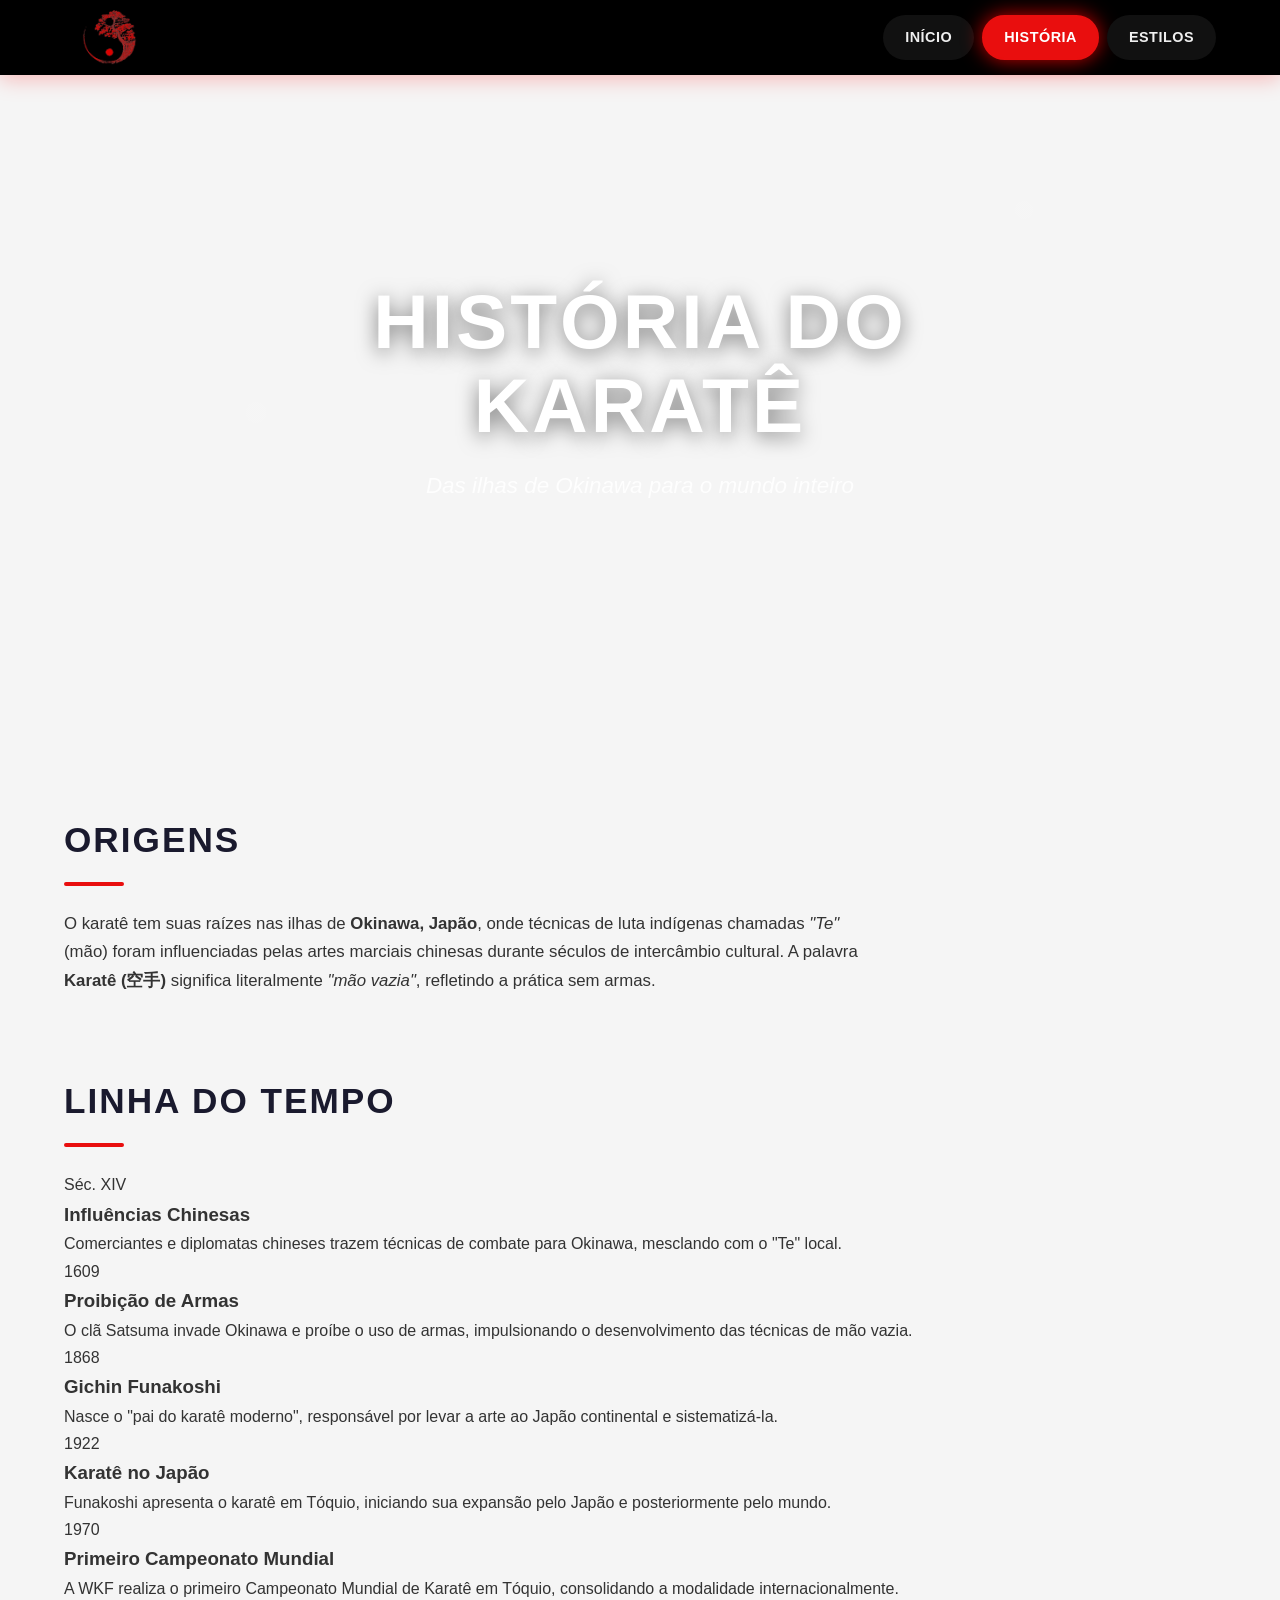
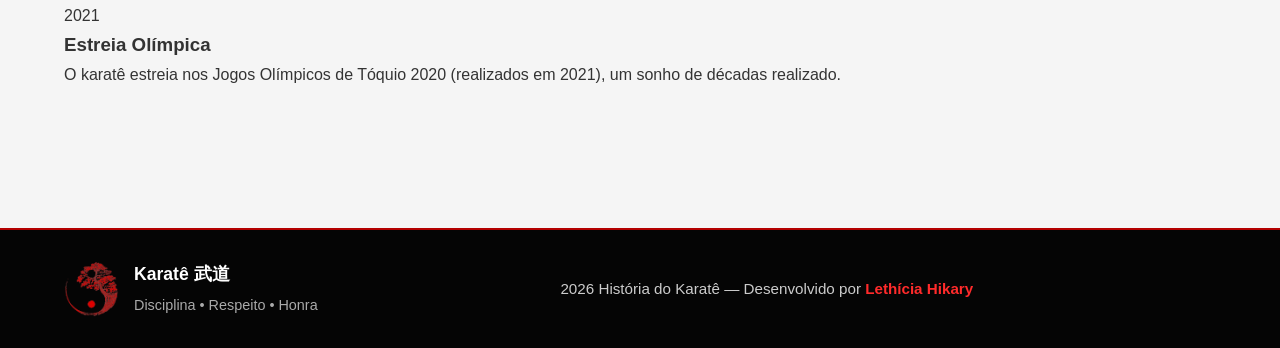
==== index2.html @ 3f2b0714 "Add files via upload" ====
<!DOCTYPE html>
<html lang="pt-BR">
<head>
  <meta charset="UTF-8" />
  <meta name="viewport" content="width=device-width, initial-scale=1.0"/>
  <title>História do Karatê</title>
  <link rel="stylesheet" href="style.css" />
  <link rel="stylesheet" href="https://cdnjs.cloudflare.com/ajax/libs/font-awesome/6.5.0/css/all.min.css"/>
</head>
<body>

  <header class="header">
   <a href="index.html" class="logo-btn">
  <img src="/img/logo.png" alt="Logo Karatê" class="logo-img">
</a>
    <nav class="nav">
      <a href="index.html" class="nav-link">Início</a>
      <a href="index2.html" class="nav-link active">História</a>
      <a href="index3.html" class="nav-link">Estilos</a>
    </nav>
  </header>
  <section class="banner banner-historia">
    <video autoplay muted loop playsinline class="video-bg">
        <source src="/6.mp4" type="video/mp4">
    </video>
    <div class="banner-overlay">
      <h1 class="banner-title">História do Karatê</h1>
      <p class="banner-subtitle">Das ilhas de Okinawa para o mundo inteiro</p>
    </div>
  </section>
  <main class="content-wrapper">
    <div class="content-area">

      <section class="intro-section">
        <h2 class="section-title">Origens</h2>
        <div class="divider"></div>
        <p>
          O karatê tem suas raízes nas ilhas de <strong>Okinawa, Japão</strong>, onde técnicas de luta
          indígenas chamadas <em>"Te"</em> (mão) foram influenciadas pelas artes marciais chinesas
          durante séculos de intercâmbio cultural. A palavra <strong>Karatê (空手)</strong> significa
          literalmente <em>"mão vazia"</em>, refletindo a prática sem armas.
        </p>
      </section>

      <section class="timeline-section">
        <h2 class="section-title">Linha do Tempo</h2>
        <div class="divider"></div>
        <div class="timeline">
          <div class="timeline-item">
            <div class="timeline-year">Séc. XIV</div>
            <div class="timeline-content">
              <h3>Influências Chinesas</h3>
              <p>Comerciantes e diplomatas chineses trazem técnicas de combate para Okinawa, mesclando com o "Te" local.</p>
            </div>
          </div>
          <div class="timeline-item">
            <div class="timeline-year">1609</div>
            <div class="timeline-content">
              <h3>Proibição de Armas</h3>
              <p>O clã Satsuma invade Okinawa e proíbe o uso de armas, impulsionando o desenvolvimento das técnicas de mão vazia.</p>
            </div>
          </div>
          <div class="timeline-item">
            <div class="timeline-year">1868</div>
            <div class="timeline-content">
              <h3>Gichin Funakoshi</h3>
              <p>Nasce o "pai do karatê moderno", responsável por levar a arte ao Japão continental e sistematizá-la.</p>
            </div>
          </div>
          <div class="timeline-item">
            <div class="timeline-year">1922</div>
            <div class="timeline-content">
              <h3>Karatê no Japão</h3>
              <p>Funakoshi apresenta o karatê em Tóquio, iniciando sua expansão pelo Japão e posteriormente pelo mundo.</p>
            </div>
          </div>
          <div class="timeline-item">
            <div class="timeline-year">1970</div>
            <div class="timeline-content">
              <h3>Primeiro Campeonato Mundial</h3>
              <p>A WKF realiza o primeiro Campeonato Mundial de Karatê em Tóquio, consolidando a modalidade internacionalmente.</p>
            </div>
          </div>
          <div class="timeline-item">
            <div class="timeline-year">2021</div>
            <div class="timeline-content">
              <h3>Estreia Olímpica</h3>
              <p>O karatê estreia nos Jogos Olímpicos de Tóquio 2020 (realizados em 2021), um sonho de décadas realizado.</p>
            </div>
          </div>
        </div>
      </section>

    </div>
  </main>

  <footer class="footer">
  <div class="footer-container">

    <div class="footer-left">
      <img src="/img/logo.png" alt="Logo" class="footer-logo">

      <div>
        <h3>Karatê 武道</h3>
        <p>Disciplina • Respeito • Honra</p>
      </div>
    </div>

    <div class="footer-center">
      <p>
        2026 História do Karatê — Desenvolvido por
        <strong>Lethícia Hikary</strong>
      </p>
    </div>

    <div class="footer-social">
      <img src="/catolica (1).png" alt="">
    </div>

  </div>
</footer>

</body>
</html>
---- style.css ----
*,
*::before,
*::after {
  box-sizing: border-box;
  margin: 0;
  padding: 0;
}

:root {
  --primary: #e90e0e;
  --primary-dk: #ff0000;
  --dark: #1a1a2e;
  --dark2: #000000;
  --accent: #ff1900;
  --gold: #f39c12;
  --light: #f5f5f5;
  --white: #ffffff;
  --text: #333333;
  --text-light: #666666;
  --shadow: 0 4px 20px rgba(0, 0, 0, 0.15);
  --radius: 10px;
  --transition: 0.3s ease;
}

html {
  scroll-behavior: smooth;
}

body {
  font-family: 'Segoe UI', Tahoma, Geneva, Verdana, sans-serif;
  color: var(--text);
  background: var(--light);
  line-height: 1.7;
}
.logo-img {
  width: 55px;
  height: 55px;

  object-fit: contain;

  transition: 0.3s ease;
}

.logo-img:hover {
  transform: scale(1.1);
}

.header {
  position: sticky;
  top: 0;
  z-index: 1000;
  width: 100%;
  background: #000000;
  display: flex;
  align-items: center;
  justify-content: space-between;
  padding: 0 5%;
  height: 75px;

  box-shadow:
    0 4px 20px rgba(255, 0, 0, 0.25);
}
.logo-btn {
  display: flex;
  align-items: center;
  gap: 10px;
  text-decoration: none;

  background: transparent !important;

  box-shadow: none !important;

  border: none !important;
}
.logo-btn:hover {
  transform: scale(1.05);
}

.logo-text {
  color: white;
  font-weight: 700;
  font-size: 1.1rem;
  letter-spacing: 1px;
  text-transform: uppercase;
}
.nav {
  display: flex;
  gap: 15px;
}

.nav-link {
  color: white;

  text-decoration: none;

  background: #111111;

  padding: 10px 22px;

  border-radius: 50px;

  border: 2px solid #c40000;

  font-weight: 700;

  text-transform: uppercase;

  transition: 0.3s ease;
}

.nav-link:hover {
  background: #ff0000;

  color: white;

  transform: translateY(-2px);

  box-shadow:
    0 0 15px rgba(255, 0, 0, 0.7);
}

.nav-link.active {
  background: #c40000;

  color: white;

  box-shadow:
    0 0 20px rgba(255, 0, 0, 0.8);
}
.logo-btn {
  display: flex;
  align-items: center;
  gap: 10px;
  text-decoration: none;
  background: var(--primary);
  padding: 8px 18px;
  border-radius: 50px;
  transition: var(--transition);
}

.logo-btn:hover {
  background: var(--primary-dk);
  transform: scale(1.05);
}

.logo-icon {
  font-size: 1.4rem;
}

.logo-text {
  color: var(--white);
  font-weight: 700;
  font-size: 1.1rem;
  letter-spacing: 1px;
  text-transform: uppercase;
}

.nav {
  display: flex;
  gap: 8px;
}

.nav-link {
  color: #ffffffee;
  text-decoration: none;
  padding: 8px 20px;
  border-radius: 50px;
  font-weight: 600;
  font-size: 0.9rem;
  text-transform: uppercase;
  letter-spacing: 0.5px;
  transition: var(--transition);
  border: 2px solid transparent;
}

.nav-link:hover {
  color: var(--white);
  border-color: var(--primary);
  background: rgba(192, 57, 43, 0.15);
}

.nav-link.active {
  background: var(--primary);
  color: var(--white);
  border-color: var(--primary);
}

.banner{
    position: relative;
    width: 100%;
    height: 75vh;
    overflow: hidden;
}

.video-bg{
    position: absolute;
    inset: 0;

    width: 100%;
    height: 100%;

    object-fit: cover;
    object-position: center center;
}

.banner-home {
  position: relative;
    width: 100%;
    height: 100vh;
    overflow: hidden;
}
.banner::before {
  content: '';
  position: absolute;
  inset: 0;
  background:
    radial-gradient(circle at 20% 50%, rgba(255, 255, 255, 0.05) 0%, transparent 50%),
    radial-gradient(circle at 80% 20%, rgba(255, 255, 255, 0.05) 0%, transparent 40%);
}

.banner-overlay {
  position: absolute;

  top: 50%;
  left: 50%;

  transform: translate(-50%, -50%);

  z-index: 2;

  text-align: center;

  width: 100%;
  max-width: 900px;

  padding: 0 5%;
}

.banner-title {
  font-size: clamp(2.5rem, 6vw, 5rem);
  color: var(--white);
  font-weight: 900;
  text-transform: uppercase;
  letter-spacing: 3px;
  text-shadow: 0 4px 20px rgba(0, 0, 0, 0.5);
  margin-bottom: 20px;
  line-height: 1.1;
}

.banner-subtitle {
  font-size: clamp(1rem, 2.5vw, 1.4rem);
  color: rgba(255, 255, 255, 0.85);
  margin-bottom: 40px;
  font-style: italic;
}

.banner-btn {
  display: inline-block;
  background: var(--white);
  color: var(--primary);
  padding: 15px 40px;
  border-radius: 50px;
  text-decoration: none;
  font-weight: 700;
  font-size: 1rem;
  text-transform: uppercase;
  letter-spacing: 1px;
  transition: var(--transition);
  box-shadow: 0 5px 20px rgba(0, 0, 0, 0.3);
}

.banner-btn:hover {
  background: var(--primary);
  color: var(--white);
  transform: translateY(-3px);
  box-shadow: 0 10px 30px rgba(0, 0, 0, 0.4);
}

.content-wrapper {
  width: 100%;
  padding: 60px 5%;
  /* margem mínima de 5% */
  background: var(--light);
}

.content-area {
  max-width: 1200px;
  margin: 0 auto;
  display: flex;
  flex-direction: column;
  gap: 60px;
}

.section-title {
  font-size: clamp(1.6rem, 3vw, 2.2rem);
  color: var(--dark);
  font-weight: 800;
  text-transform: uppercase;
  letter-spacing: 2px;
  margin-bottom: 12px;
}

.divider {
  width: 60px;
  height: 4px;
  background: var(--primary);
  border-radius: 2px;
  margin-bottom: 24px;
}

.intro-section p {
  font-size: 1.05rem;
  color: var(--text);
  margin-bottom: 16px;
  max-width: 800px;
}

.cards-section {
  display: grid;
  grid-template-columns: repeat(auto-fit, minmax(280px, 1fr));
  gap: 30px;
}

.card {
  background: var(--white);
  border-radius: var(--radius);
  padding: 40px 30px;
  text-align: center;
  box-shadow: var(--shadow);
  transition: var(--transition);
  border-top: 4px solid var(--primary);
}

.card:hover {
  transform: translateY(-8px);
  box-shadow: 0 12px 40px rgba(0, 0, 0, 0.2);
}

.card-icon {
  font-size: 3rem;
  margin-bottom: 16px;
}

.card h3 {
  font-size: 1.3rem;
  color: var(--dark);
  margin-bottom: 12px;
  font-weight: 700;
}

.card p {
  color: var(--text-light);
  font-size: 0.95rem;
}


.quote-section blockquote {
  background: #000000;

  border-left: 4px solid #c40000;

  color: #f5f5f5;

  padding: 40px 50px;

  border-radius: 12px;

  box-shadow: 0 10px 30px rgba(0,0,0,0.35);
}


.footer {
  background: #050505;

  border-top: 2px solid #b30000;

  padding: 30px 5%;

  margin-top: 80px;
}

.footer-container {
  max-width: 1200px;

  margin: 0 auto;

  display: flex;

  justify-content: space-between;

  align-items: center;

  gap: 30px;

  flex-wrap: wrap;
}

.footer-left {
  display: flex;

  align-items: center;

  gap: 15px;
}

.footer-logo {
  width: 55px;
}

.footer-left h3 {
  color: white;

  font-size: 1.1rem;

  margin-bottom: 3px;
}

.footer-left p {
  color: #aaaaaa;

  font-size: 0.9rem;
}

.footer-center p {
  color: #cccccc;

  font-size: 0.95rem;

  text-align: center;
}

.footer-center strong {
  color: #ff2b2b;
}

.footer-social {
  display: flex;

  gap: 15px;
}

.footer-social a {
  width: 42px;

  height: 42px;

  display: flex;

  align-items: center;

  justify-content: center;

  border-radius: 50%;

  background: #111;

  color: white;

  text-decoration: none;

  transition: 0.3s ease;

  border: 1px solid #222;
}

.footer-social a:hover {
  background: #c40000;

  transform: translateY(-3px);

  box-shadow: 0 0 15px rgba(255,0,0,0.6);
}

@media (max-width: 768px) {

  .footer-container {
    flex-direction: column;

    text-align: center;
  }

  .footer-left {
    justify-content: center;
  }
}
@keyframes glow {
  from {
    transform: scale(1);
    text-shadow:
      0 0 10px rgba(255, 255, 255, 0.3),
      0 0 20px rgba(255, 0, 0, 0.5),
      0 0 40px rgba(255, 0, 0, 0.4),
      4px 4px 15px rgba(0, 0, 0, 0.8);
  }

  to {
    transform: scale(1.03);
    text-shadow:
      0 0 20px rgba(255, 255, 255, 0.6),
      0 0 35px rgba(255, 0, 0, 0.8),
      0 0 60px rgba(255, 0, 0, 0.7),
      6px 6px 20px rgba(0, 0, 0, 1);
  }
}
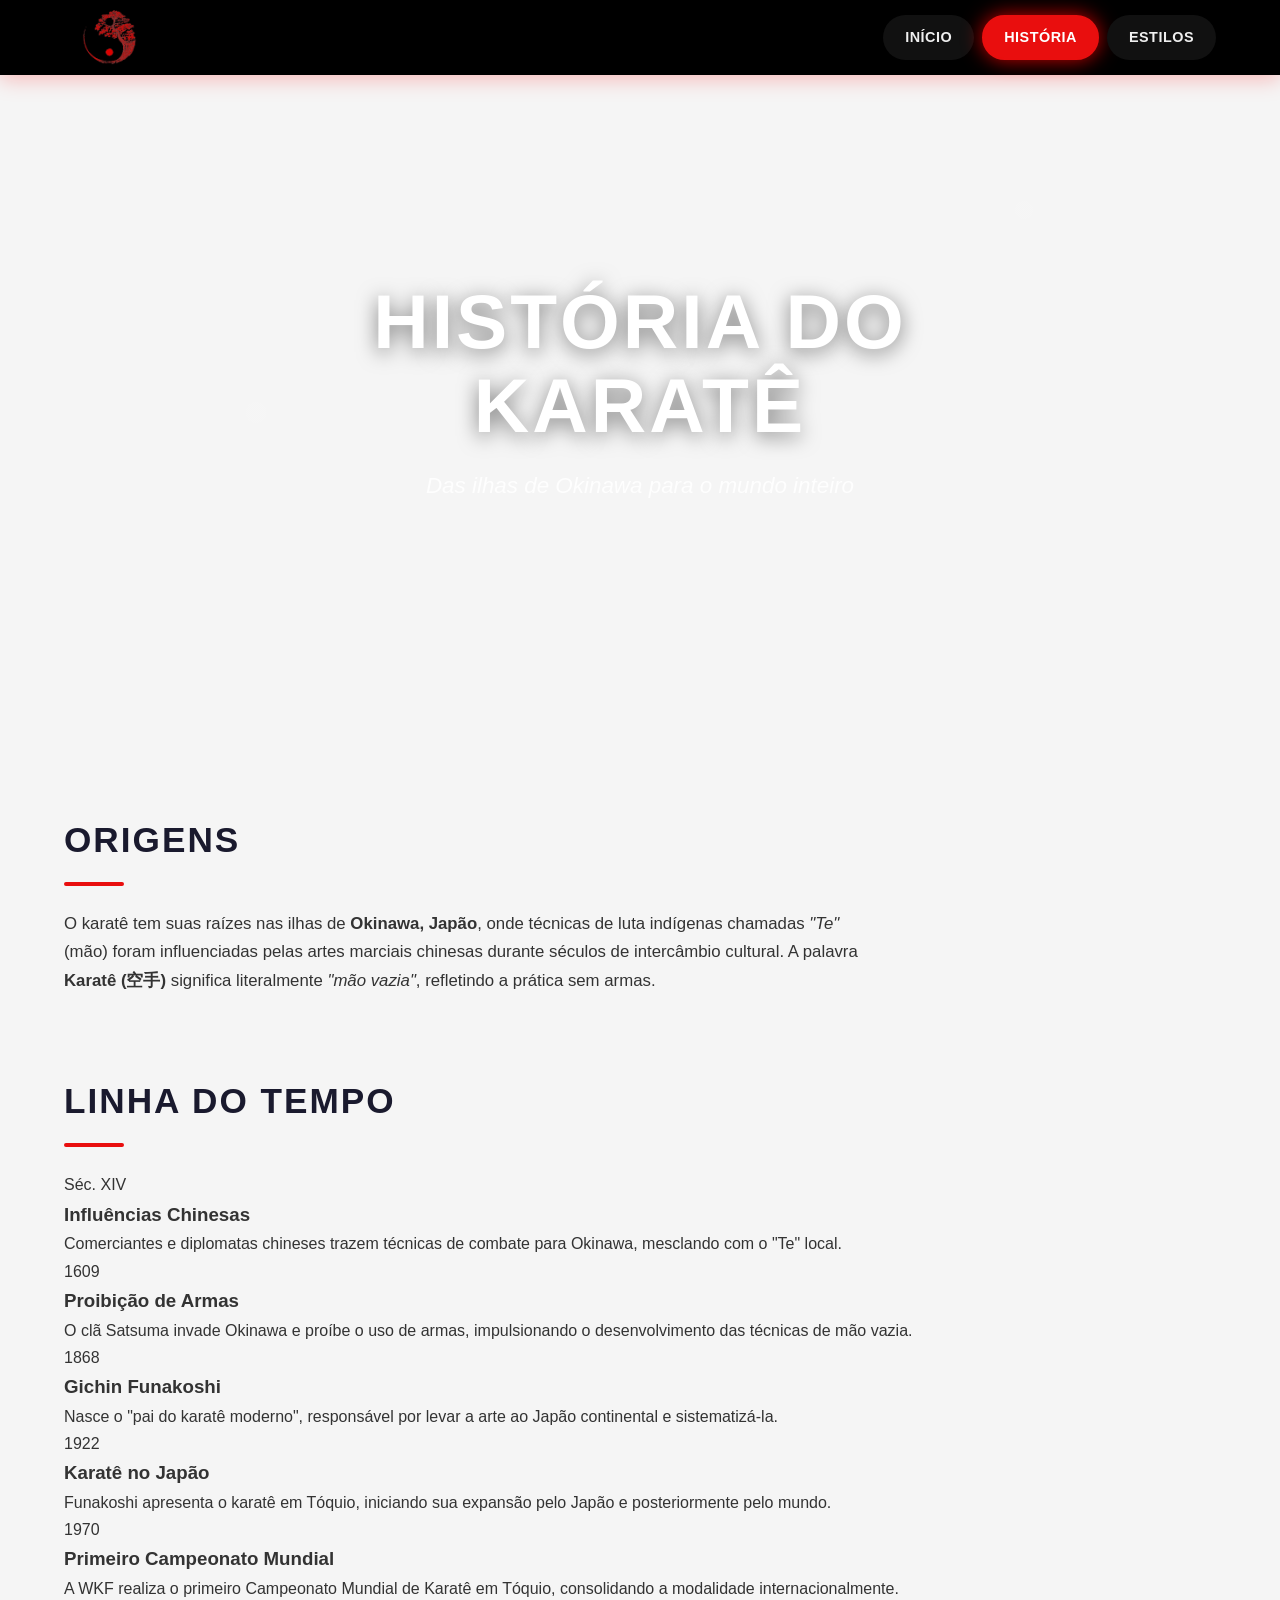
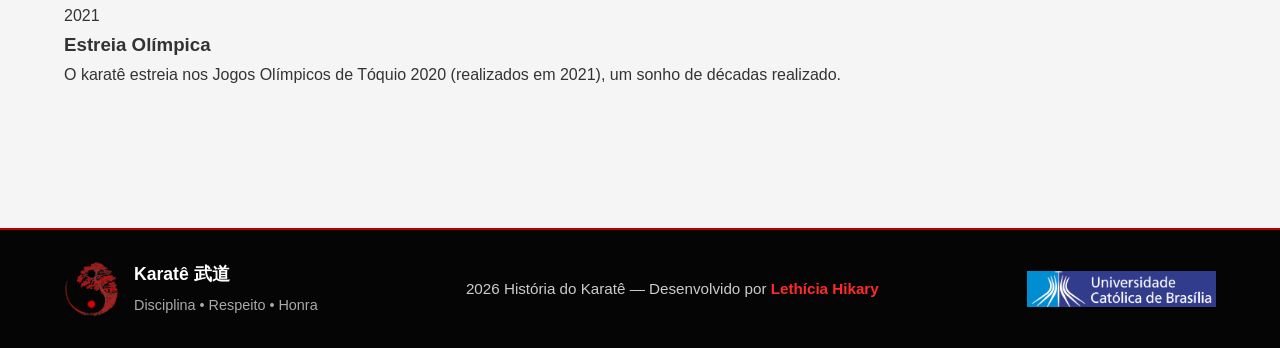
==== commit df717de9: "Update index2.html" ====
--- a/index2.html
+++ b/index2.html
@@ -11,7 +11,7 @@
 
   <header class="header">
    <a href="index.html" class="logo-btn">
-  <img src="/img/logo.png" alt="Logo Karatê" class="logo-img">
+  <img src="./img/logo.png" alt="Logo Karatê" class="logo-img">
 </a>
     <nav class="nav">
       <a href="index.html" class="nav-link">Início</a>
@@ -21,7 +21,7 @@
   </header>
   <section class="banner banner-historia">
     <video autoplay muted loop playsinline class="video-bg">
-        <source src="/6.mp4" type="video/mp4">
+        <source src="./6.mp4" type="video/mp4">
     </video>
     <div class="banner-overlay">
       <h1 class="banner-title">História do Karatê</h1>
@@ -98,7 +98,7 @@
   <div class="footer-container">
 
     <div class="footer-left">
-      <img src="/img/logo.png" alt="Logo" class="footer-logo">
+      <img src="./img/logo.png" alt="Logo" class="footer-logo">
 
       <div>
         <h3>Karatê 武道</h3>
@@ -114,7 +114,7 @@
     </div>
 
     <div class="footer-social">
-      <img src="/catolica (1).png" alt="">
+        <img src="./img/catolica.png " alt="">
     </div>
 
   </div>
